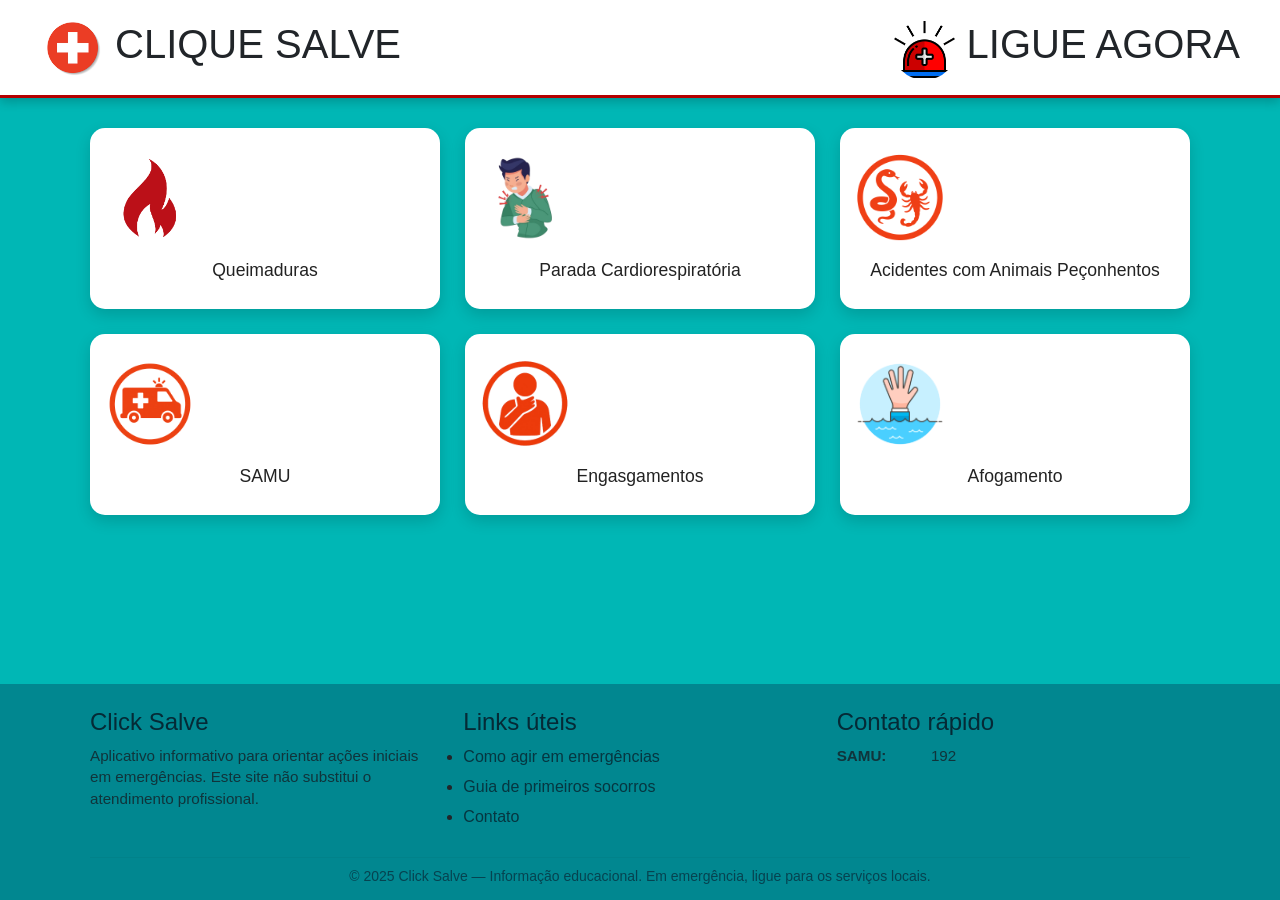
==== index.html @ b3ac3e4f "up" ====
﻿<!DOCTYPE html>
<html lang="pt-BR">

<head>
    <meta charset="utf-8" />
    <meta name="viewport" content="width=device-width, initial-scale=1" />
    <title>CLICK SALVE - Vida salva em um clique</title>
    <link href="https://cdn.jsdelivr.net/npm/bootstrap@5.3.8/dist/css/bootstrap.min.css" rel="stylesheet" integrity="sha384-HjVDdXIe9t0uM+F+LsXFSK3i4hbC5Y6qrLVgcH5xLkRp4M3qfpVN9VEYZp0nGQJ+J" crossorigin="anonymous">
    <link rel="stylesheet" href="styles/style.css">
</head>

<body>

    <header class="header">
        <div class="header-item">
            <img src="assets-layout/saude.jpg" alt="Logo Click Salve">
            <h1 >CLIQUE SALVE</h1>
        </div>

        <div class="header-item">
            <img src="assets-layout/emergencia.png" alt="Ligue Agora">
            <h1>LIGUE AGORA</h1>
        </div>

        
    </header>

    <div class="layout">
        <div class="situacoes">

            <div class="card" data-page="html/queimadura.html" role="button" tabindex="0">
                <img src="img_queimadura/incendio.png" alt="queimadura" class="zoomable">
                <h4>Queimaduras</h4>
            </div>

            <div class="card" data-page="html/parada.html" role="button" tabindex="0">
                <img src="img_paradacardiorrespiratoria/parada.png" alt="Parada Cardiorespiratória" class="zoomable">
                <h4>Parada Cardiorespiratória</h4>
            </div>

            <div class="card" data-page="html/animais.html" role="button" tabindex="0">
                <img src="assets-layout/peçonhentos.png" alt="Animais Peçonhentos" class="zoomable">
                <h4>Acidentes com Animais Peçonhentos</h4>
            </div>

            <div class="card" data-page="html/samu.html" role="button" tabindex="0">
                <img src="assets-layout/ambulancia.png" alt="Samu" class="zoomable">
                <h4>SAMU</h4>
            </div>

            <div class="card" data-page="html/engasgos.html" role="button" tabindex="0">
                <img src="assets-layout/engasgo.png" alt="Engasgos" class="zoomable">
                <h4>Engasgamentos</h4>
            </div>

            <div class="card" data-page="html/afogamento.html" role="button" tabindex="0">
                <img src="assets-layout/afogamento.png" alt="Afogamento" class="zoomable">
                <h4>Afogamento</h4>
            </div>
        </div>
    </div>

    <!-- Modal para ampliar imagens -->
    <div id="imageModal" class="modal">
        <span class="close">&times;</span>
        <img class="modal-content" id="imgExpanded" alt="Imagem ampliada">
        <div id="caption"></div>
    </div>

    <script src="script.js"></script>
    <script src="https://cdn.jsdelivr.net/npm/@popperjs/core@2.11.8/dist/umd/popper.min.js" integrity="sha384-I7E8VVD/ismYTF4hNIPjVp/Zjvgyol6VFvRkX/vR+Vc4jQkC+hVqc2pM8ODewa9r" crossorigin="anonymous"></script>
    <script src="https://cdn.jsdelivr.net/npm/bootstrap@5.3.8/dist/js/bootstrap.min.js" integrity="sha384-G/EV+4j2dNv+tEPo3++6LCgdCROaejBqfUeNjuKAiuXbjrxilcCdDz6ZAVfHWe1Y" crossorigin="anonymous"></script>
    
    <!-- Footer -->
    <footer class="site-footer">
        <div class="footer-inner">
            <div class="footer-column footer-about">
                <h4>Click Salve</h4>
                <p>Aplicativo informativo para orientar ações iniciais em emergências. Este site não substitui o atendimento profissional.</p>
            </div>

            <div class="footer-column footer-links">
                <h4>Links úteis</h4>
                <ul>
                    <li><a href="#">Como agir em emergências</a></li>
                    <li><a href="#">Guia de primeiros socorros</a></li>
                    <li><a href="#">Contato</a></li>
                </ul>
            </div>

            <div class="footer-column footer-contact">
                <h4>Contato rápido</h4>
                <p><strong>SAMU:</strong> 192</p>
            </div>
        </div>
        <div class="footer-bottom">
            <small>© 2025 Click Salve — Informação educacional. Em emergência, ligue para os serviços locais.</small>
        </div>
    </footer>
</body>
</html>
---- styles/style.css ----
﻿/* Bootstrap override protection */
* {
  font-family: "Poppins", sans-serif !important;
}

body {
  background-color: #00B7B5;
  background: #00B7B5;
  min-height: 100vh;
  display: flex;
  flex-direction: column;
  font-family: "Poppins", sans-serif !important;
  margin: 0;
  padding: 0;
  box-sizing: border-box;
}

html, body, * {
  box-sizing: border-box;
}

/* Reset conflitos com Bootstrap */
h1, h2, h3, h4, h5, h6 {
  font-family: "Poppins", sans-serif;
  margin-bottom: 0.5rem;
}

p, a, span, li {
  font-family: "Poppins", sans-serif;
}

/* Garantir que o Bootstrap não conflite */
.container {
  max-width: 1100px;
}

button, input, select, textarea {
  font-family: "Poppins", sans-serif;
}


/* ---------------- HEADER ---------------- */

header.header {
  display: flex;
  justify-content: space-between;
  align-items: center;
  background: #ffffff;
  padding: 15px 40px;
  border-bottom: 3px solid #b40000;
  box-shadow: 0 4px 10px rgba(0,0,0,0.2);
}

.header-item {
  display: flex;
  align-items: center;
  gap: 10px;
  cursor: pointer;
  transition: 0.2s;
}

.header-item img {
  width: 65px;
  height: 65px;
  border-radius: 50%;
}

.header-item:hover {
  transform: scale(1.05);
  opacity: 0.9;
}

/* ---------------- GRID DAS SITUAÇÕES ---------------- */

.layout {
  padding: 30px 20px;
}

.situacoes {
  display: grid;
  grid-template-columns: repeat(3, 1fr); /* 3 colunas */
  grid-template-rows: repeat(2, auto);   /* 2 linhas */
  gap: 25px;
  max-width: 1100px;
  margin: auto;
}


/* ---------------- CARDS ---------------- */

.card {
  background: white;
  border-radius: 15px;
  padding: 20px 10px;
  text-align: center;
  box-shadow: 0 6px 15px rgba(0,0,0,0.15);
  cursor: pointer;
  transition: 0.25s;
  border: none !important;
}

.card:hover {
  transform: translateY(-5px);
  box-shadow: 0 10px 25px rgba(0,0,0,0.25);
}

.card img {
  width: 100px;
  height: 100px;
  border: none !important;
}

.card h4 {
  margin-top: 12px;
  font-size: 1.1rem;
  color: #222;
}


/* Tablets e telas médias ─ 2 colunas */
@media (max-width: 1024px) {
  .situacoes {
    grid-template-columns: repeat(2, 1fr);
    gap: 20px;
  }

  header.header {
    padding: 15px 20px;
  }
}

/* Celulares ─ 1 coluna */
@media (max-width: 600px) {
  header.header {
    flex-direction: column;
    gap: 15px;
    padding: 10px;
    text-align: center;
  }

  .situacoes {
    grid-template-columns: 1fr;
    gap: 15px;
  }

  .header-item img {
    width: 55px;
    height: 55px;
  }

  .card img {
    width: 80px;
    height: 80px;
  }
}

/* global zoomable helper */
.zoomable {
  cursor: zoom-in;
  transition: transform 0.2s;
}
.zoomable:hover {
  transform: scale(1.02);
}

/* Modal de ampliação global */
.modal {
  display: none;
  position: fixed;
  z-index: 1000;
  padding-top: 50px;
  left: 0;
  top: 0;
  width: 100%;
  height: 100%;
  background-color: rgba(0,0,0,0.9);
  cursor: zoom-out;
}

.modal-content {
  margin: auto;
  display: block;
  width: 100%;
  height: 100%;
  max-width: 100%;
  object-fit: contain;
  border-radius: 0px;
  animation: zoom 0.3s;
}

@keyframes zoom {
  from {transform: scale(0)} 
  to {transform: scale(1)}
}

.close {
  position: absolute;
  top: 15px;
  right: 35px;
  color: #fff;
  font-size: 40px;
  font-weight: bold;
  cursor: pointer;
}

#caption {
  margin: auto;
  display: block;
  width: 80%;
  text-align: center;
}

/* ============ PAGE HEADER PROTECTION ============ */
.page-header {
  display: block !important;
  margin-bottom: 20px !important;
  padding-top: 10px !important;
  text-align: center !important;
}

.page-header h2 {
  display: block !important;
  color: #c41e1e !important;
  margin: 0 0 12px 0 !important;
  padding: 0 !important;
  font-size: 2rem !important;
  font-weight: 700 !important;
  font-family: "Poppins", sans-serif !important;
  line-height: 1.2 !important;
  text-align: center !important;
  visibility: visible !important;
  opacity: 1 !important;
}

/* Proteção genérica para todos os h2 em páginas específicas */
body.incendio-page h2,
body.parada-page h2,
body.animais-page h2,
body.engasgos-page h2,
body.afogamento-page h2,
body.samu-page h2,
body.bombeiro-page h2,
body.policia-page h2 {
  display: block !important;
  color: #c41e1e !important;
  font-weight: 700 !important;
  font-family: "Poppins", sans-serif !important;
  visibility: visible !important;
  opacity: 1 !important;
  margin-bottom: 12px !important;
}

/* headings inside instruction cards use darker shade */
.instructions-card h2 {
  color: #8b1515 !important;
  display: block !important;
  font-weight: 700 !important;
  font-family: "Poppins", sans-serif !important;
  margin-top: 16px !important;
  margin-bottom: 12px !important;
  padding: 0 !important;
  visibility: visible !important;
  opacity: 1 !important;
}

.instructions-card h2:first-of-type {
  margin-top: 0 !important;
}

/* Proteção contra estilos Bootstrap */
.instructions-card ul, .instructions-card ol {
  list-style: inherit !important;
  margin-left: 18px !important;
}

/* ---------------- FOOTER ---------------- */
.site-footer {
  margin-top: auto;     /* empurra o footer pro fim da tela */
  background: #018790; /* novo tom conforme pedido */
  padding: 24px 20px 12px;
}

.footer-inner{
  max-width:1100px;
  margin:0 auto 12px;
  display:flex;
  gap:20px;
  justify-content:space-between;
  align-items:flex-start;
}
.footer-column{flex:1;min-width:180px}
.footer-column h4{margin-bottom:8px;color:#052a36}
.footer-column p{font-size:0.95rem;color:#10343b;line-height:1.4}
.footer-links ul{list-style:none;padding:0}
.footer-links a{color:#063640;text-decoration:none}
.footer-links li{margin-bottom:6px}
.footer-contact strong{display:inline-block;width:90px}
.footer-bottom{max-width:1100px;margin:0 auto;text-align:center;padding-top:6px;border-top:1px solid rgba(0,0,0,0.04);color:#064350}

@media (max-width:900px){
  .footer-inner{flex-direction:column;gap:14px;align-items:center;text-align:center}
  .footer-contact strong{width:auto}
}

/* Sobreposição de zoom ao passar o mouse */
.zoom-overlay {
  position: absolute;
  top: 0;
  left: 0;
  right: 0;
  bottom: 0;
  background-color: rgba(0, 0, 0, 0.4);
  display: flex;
  flex-direction: column;
  align-items: center;
  justify-content: center;
  gap: 20px;
  border-radius: inherit;
  opacity: 0;
  transition: opacity 0.25s ease-in-out;
  pointer-events: none;
}

.zoom-text {
  position: absolute;
  bottom: 15px;
  left: 50%;
  transform: translateX(-50%);
  color: rgba(255, 255, 255, 0.95);
  font-size: 14px;
  font-weight: 500;
  white-space: nowrap;
  text-align: center;
}

.zoom-icon-wrapper {
  position: relative;
  display: inline-block;
}

.zoom-icon {
  width: 50px;
  height: 50px;
  background-color: rgba(255, 255, 255, 0.95);
  border-radius: 50%;
  display: flex;
  align-items: center;
  justify-content: center;
  cursor: pointer;
  transition: all 0.2s ease-in-out;
  box-shadow: 0 4px 12px rgba(0, 0, 0, 0.3);
}

.zoom-icon:hover {
  background-color: #fff;
  transform: scale(1.1);
  box-shadow: 0 6px 16px rgba(0, 0, 0, 0.4);
}

.zoom-icon svg {
  width: 28px;
  height: 28px;
  stroke: #333;
  stroke-width: 2;
  fill: none;
}

/* Escurece a imagem em 30% e ativa a sobreposição ao passar mouse */
.zoomable-image:hover {
  filter: brightness(0.7);
}

.zoomable-image:hover .zoom-overlay {
  opacity: 1;
  pointer-events: auto;
}

/* -------- BOTÕES CUSTOMIZADOS -------- */
/* Evitar conflito com Bootstrap */
.btn {
  display: inline-block !important;
  padding: 10px 14px !important;
  border-radius: 10px !important;
  text-decoration: none !important;
  font-weight: 700 !important;
  color: #fff !important;
  transition: all 0.25s !important;
  border: none !important;
  font-family: "Poppins", sans-serif !important;
}

.btn-call {
  background: linear-gradient(90deg,#ff5555,#c41e1e) !important;
  box-shadow: 0 10px 20px rgba(196,30,30,0.12) !important;
}

.btn-back {
  background: #6c6c6c !important;
}

.btn:hover {
  transform: translateY(-3px) !important;
  box-shadow: 0 12px 24px rgba(0,0,0,0.15) !important;
}

/* Botões primários e secundários */
.btn-primary {
  background: linear-gradient(90deg,#ff5555,#c41e1e) !important;
  border: none !important;
}

/* ============ BOOTSTRAP COMPATIBILITY FINAIS ============ */
/* Garante que estilos específicos não sejam sobrescritos pelo Bootstrap */

/* Proteção de imagens */
img {
  max-width: 100% !important;
  height: auto !important;
}

/* Proteção de listas */
ul, ol {
  list-style: inherit !important;
}

/* Proteção de containers */
.container, .container-fluid {
  font-family: "Poppins", sans-serif !important;
}

/* Link consistency */
a {
  color: inherit;
  text-decoration: none;
}

a:hover {
  text-decoration: underline;
}

/* Evitar que Bootstrap altere a cor de backgrounds */
body.afogamento-page, body.animais-page, body.bombeiro-page, body.engasgos-page, body.incendio-page, body.parada-page, body.policia-page, body.samu-page {
  background-color: #00B7B5 !important;
}
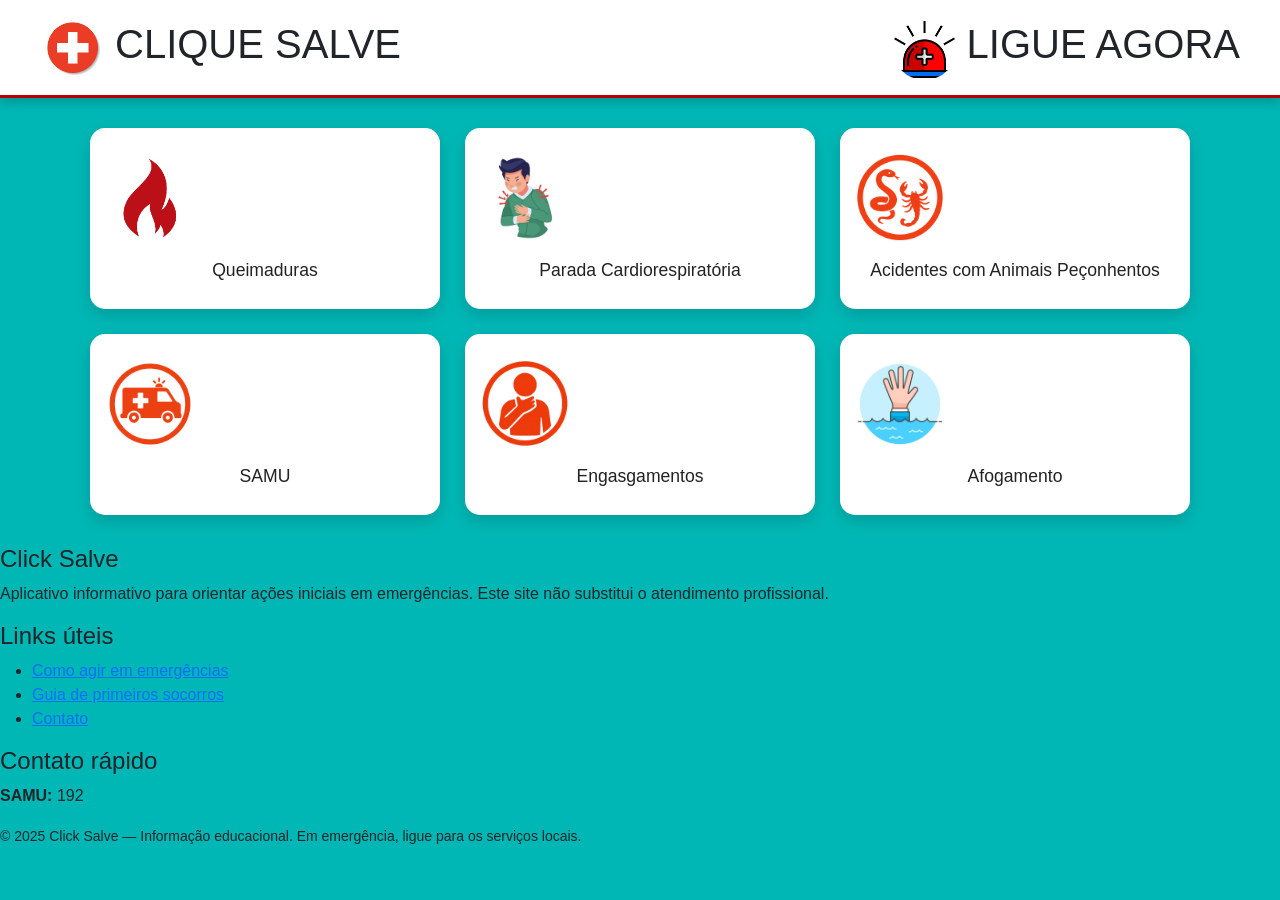
==== commit 7b902a11: "up" ====
--- a/index.html
+++ b/index.html
@@ -13,12 +13,12 @@
 
     <header class="header">
         <div class="header-item">
-            <img src="assets-layout/saude.jpg" alt="Logo Click Salve">
+            <img src="assets-layout/saude.jpg" >
             <h1 >CLIQUE SALVE</h1>
         </div>
 
         <div class="header-item">
-            <img src="assets-layout/emergencia.png" alt="Ligue Agora">
+            <img src="assets-layout/emergencia.png" >
             <h1>LIGUE AGORA</h1>
         </div>
 
@@ -29,43 +29,38 @@
         <div class="situacoes">
 
             <div class="card" data-page="html/queimadura.html" role="button" tabindex="0">
-                <img src="img_queimadura/incendio.png" alt="queimadura" class="zoomable">
+                <img src="img_queimadura/incendio.png" >
                 <h4>Queimaduras</h4>
             </div>
 
             <div class="card" data-page="html/parada.html" role="button" tabindex="0">
-                <img src="img_paradacardiorrespiratoria/parada.png" alt="Parada Cardiorespiratória" class="zoomable">
+                <img src="img_paradacardiorrespiratoria/parada.png" >
                 <h4>Parada Cardiorespiratória</h4>
             </div>
 
             <div class="card" data-page="html/animais.html" role="button" tabindex="0">
-                <img src="assets-layout/peçonhentos.png" alt="Animais Peçonhentos" class="zoomable">
+                <img src="assets-layout/peçonhentos.png">
                 <h4>Acidentes com Animais Peçonhentos</h4>
             </div>
 
             <div class="card" data-page="html/samu.html" role="button" tabindex="0">
-                <img src="assets-layout/ambulancia.png" alt="Samu" class="zoomable">
+                <img src="assets-layout/ambulancia.png" >
                 <h4>SAMU</h4>
             </div>
 
             <div class="card" data-page="html/engasgos.html" role="button" tabindex="0">
-                <img src="assets-layout/engasgo.png" alt="Engasgos" class="zoomable">
+                <img src="assets-layout/engasgo.png" >
                 <h4>Engasgamentos</h4>
             </div>
 
             <div class="card" data-page="html/afogamento.html" role="button" tabindex="0">
-                <img src="assets-layout/afogamento.png" alt="Afogamento" class="zoomable">
+                <img src="assets-layout/afogamento.png" >
                 <h4>Afogamento</h4>
             </div>
         </div>
     </div>
 
-    <!-- Modal para ampliar imagens -->
-    <div id="imageModal" class="modal">
-        <span class="close">&times;</span>
-        <img class="modal-content" id="imgExpanded" alt="Imagem ampliada">
-        <div id="caption"></div>
-    </div>
+    <!-- Ampliação de imagens removida para index -->
 
     <script src="script.js"></script>
     <script src="https://cdn.jsdelivr.net/npm/@popperjs/core@2.11.8/dist/umd/popper.min.js" integrity="sha384-I7E8VVD/ismYTF4hNIPjVp/Zjvgyol6VFvRkX/vR+Vc4jQkC+hVqc2pM8ODewa9r" crossorigin="anonymous"></script>
--- a/styles/style.css
+++ b/styles/style.css
@@ -177,14 +177,27 @@
   cursor: zoom-out;
 }
 
+/* Forçar modo paisagem no modal */
+@media screen and (orientation: portrait) {
+ .modal {
+  display: none; /* Escondido por padrão */
+  position: fixed;
+  z-index: 2;
+  padding-top: 10px;
+  left: 0;
+  top: 0;
+  width: 100%;
+  height: 100%;
+  background-color: rgba(0,0,0,0.9); /* Fundo preto semi-transparente */
+  cursor: zoom-out;
+}
+
 .modal-content {
   margin: auto;
   display: block;
-  width: 100%;
-  height: 100%;
-  max-width: 100%;
-  object-fit: contain;
-  border-radius: 0px;
+  width: 90vh;
+  max-width: 800px;
+  border-radius: 10px;
   animation: zoom 0.3s;
 }
 
@@ -195,19 +208,29 @@
 
 .close {
   position: absolute;
-  top: 15px;
-  right: 35px;
+  z-index: 3;
+  background-color: #222;
+  border-radius: 50%;
+  width: 40px;
+  height: 40px;
   color: #fff;
-  font-size: 40px;
+  text-align: center;
+  line-height: 40px;
   font-weight: bold;
   cursor: pointer;
 }
 
-#caption {
-  margin: auto;
-  display: block;
-  width: 80%;
-  text-align: center;
+
+
+/* Ajustes para modo paisagem forçado */
+@media screen and (orientation: portrait) {
+  .close {
+    top: 35px;
+    right: 15px;
+    transform: rotate(-90deg);
+  }
+  
+
 }
 
 /* ============ PAGE HEADER PROTECTION ============ */
@@ -309,6 +332,7 @@
   left: 0;
   right: 0;
   bottom: 0;
+  height: 100%;
   background-color: rgba(0, 0, 0, 0.4);
   display: flex;
   flex-direction: column;
